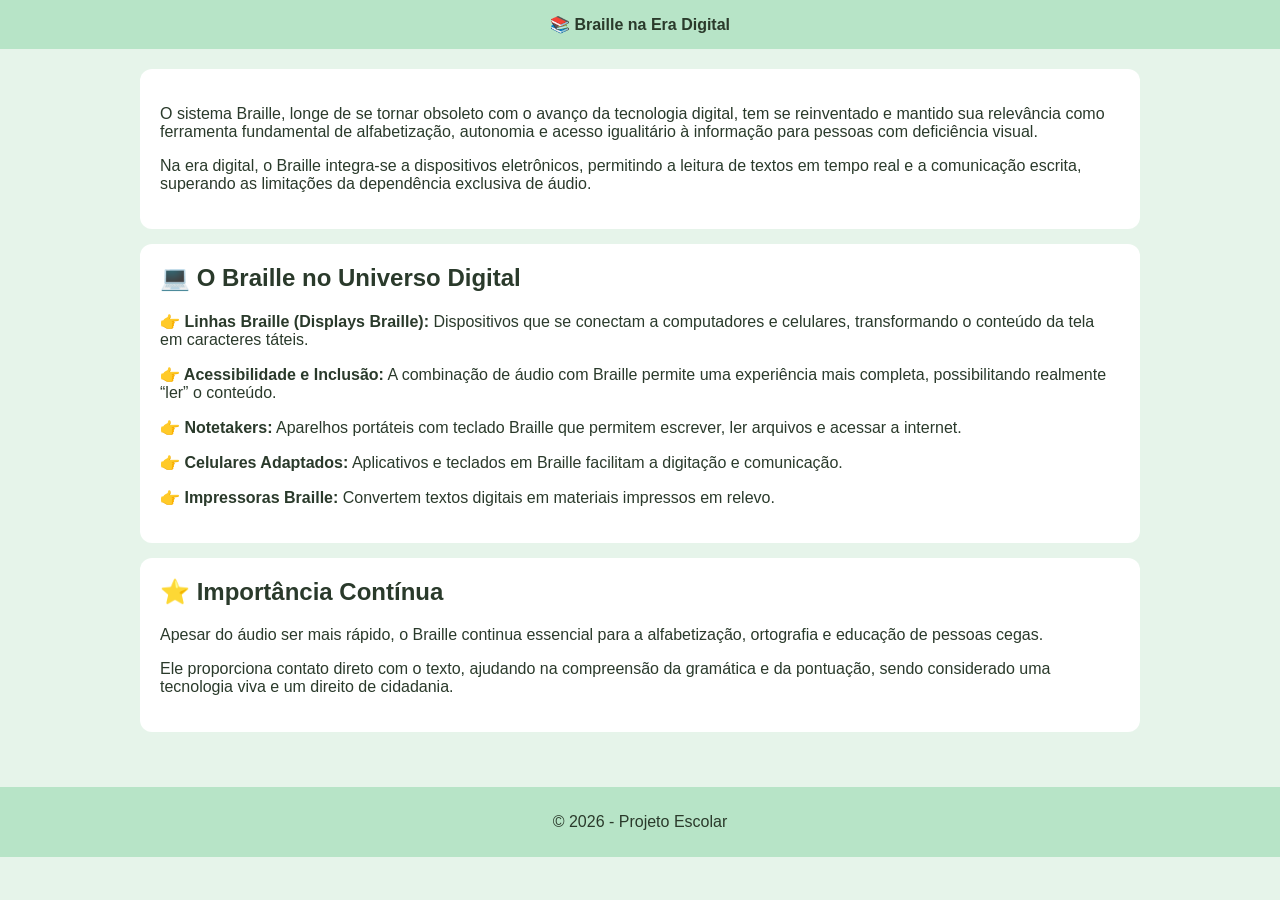
==== braile.html @ 9c51c292 "Create braile.html" ====
<!DOCTYPE html>
<html lang="pt-BR">
<head>
<meta charset="UTF-8">
<meta name="viewport" content="width=device-width, initial-scale=1.0">
<title>Braille na Era Digital</title>

<style>
body {
  margin: 0;
  font-family: Segoe UI, Arial;
  background: #e6f4ea;
  color: #2a3a2b;
}

header {
  background: #b7e4c7;
  padding: 15px;
  text-align: center;
  font-weight: bold;
}

.container {
  padding: 20px;
  max-width: 1000px;
  margin: auto;
}

.card {
  background: white;
  padding: 20px;
  border-radius: 12px;
  margin-bottom: 15px;
  transition: 0.3s;
}

.card:hover {
  transform: translateY(-3px);
}

h2 {
  margin-top: 0;
}

footer {
  text-align: center;
  padding: 10px;
  background: #b7e4c7;
  margin-top: 20px;
}
</style>
</head>

<body>

<header>📚 Braille na Era Digital</header>

<div class="container">

  <div class="card">
    <p>
      O sistema Braille, longe de se tornar obsoleto com o avanço da tecnologia digital, tem se reinventado e mantido sua relevância como ferramenta fundamental de alfabetização, autonomia e acesso igualitário à informação para pessoas com deficiência visual.
    </p>
    <p>
      Na era digital, o Braille integra-se a dispositivos eletrônicos, permitindo a leitura de textos em tempo real e a comunicação escrita, superando as limitações da dependência exclusiva de áudio.
    </p>
  </div>

  <div class="card">
    <h2>💻 O Braille no Universo Digital</h2>

    <p><strong>👉 Linhas Braille (Displays Braille):</strong> Dispositivos que se conectam a computadores e celulares, transformando o conteúdo da tela em caracteres táteis.</p>

    <p><strong>👉 Acessibilidade e Inclusão:</strong> A combinação de áudio com Braille permite uma experiência mais completa, possibilitando realmente “ler” o conteúdo.</p>

    <p><strong>👉 Notetakers:</strong> Aparelhos portáteis com teclado Braille que permitem escrever, ler arquivos e acessar a internet.</p>

    <p><strong>👉 Celulares Adaptados:</strong> Aplicativos e teclados em Braille facilitam a digitação e comunicação.</p>

    <p><strong>👉 Impressoras Braille:</strong> Convertem textos digitais em materiais impressos em relevo.</p>
  </div>

  <div class="card">
    <h2>⭐ Importância Contínua</h2>
    <p>
      Apesar do áudio ser mais rápido, o Braille continua essencial para a alfabetização, ortografia e educação de pessoas cegas.
    </p>
    <p>
      Ele proporciona contato direto com o texto, ajudando na compreensão da gramática e da pontuação, sendo considerado uma tecnologia viva e um direito de cidadania.
    </p>
  </div>

</div>

<footer>
  <p>© 2026 - Projeto Escolar</p>
</footer>

</body>
</html>
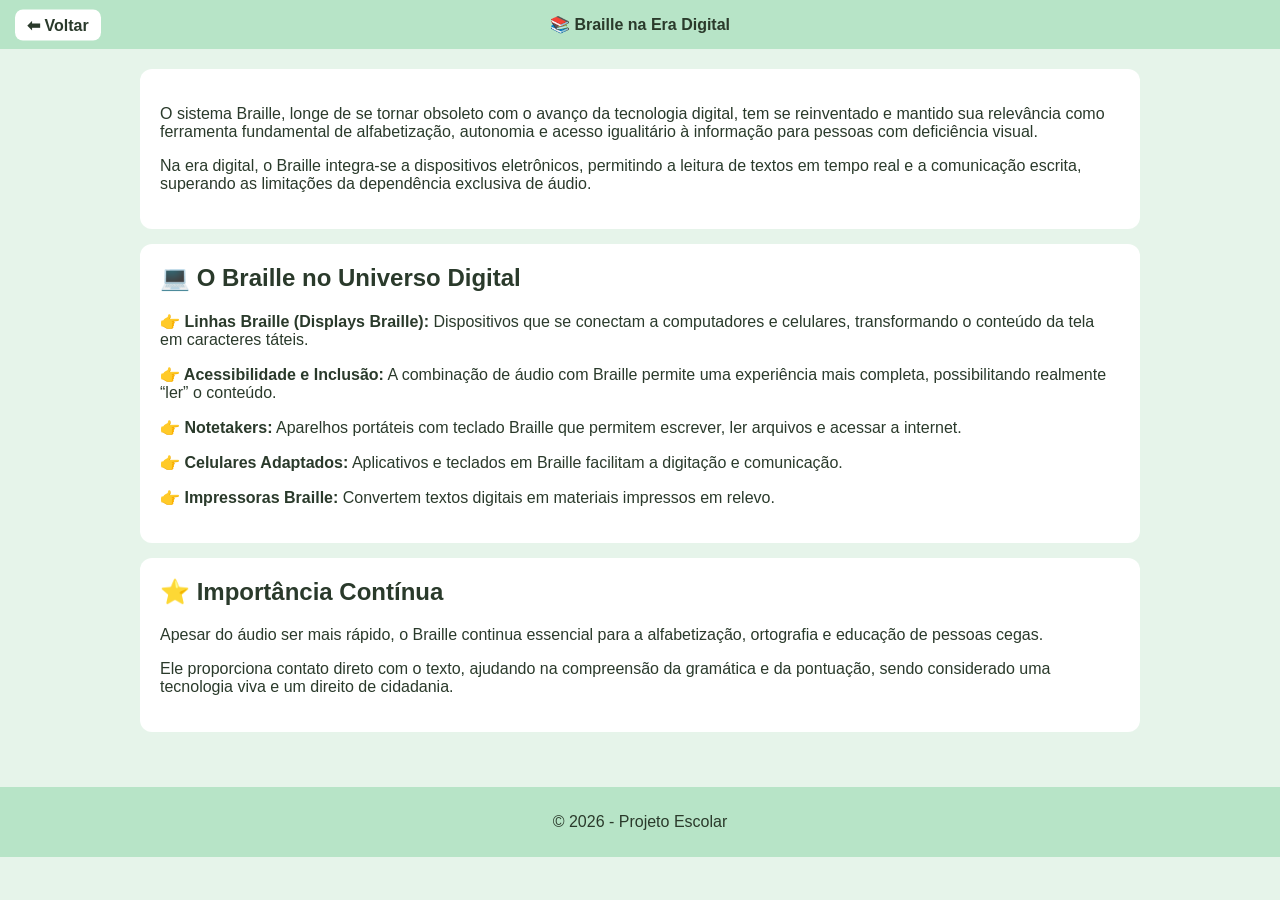
==== commit bbfc6af2: "Update braile.html" ====
--- a/braile.html
+++ b/braile.html
@@ -18,6 +18,26 @@
   padding: 15px;
   text-align: center;
   font-weight: bold;
+  position: relative;
+}
+
+/* BOTÃO VOLTAR */
+.voltar {
+  position: absolute;
+  left: 15px;
+  top: 50%;
+  transform: translateY(-50%);
+  text-decoration: none;
+  background: white;
+  padding: 6px 12px;
+  border-radius: 8px;
+  color: #2a3a2b;
+  font-weight: bold;
+  transition: 0.3s;
+}
+
+.voltar:hover {
+  background: #d8f3dc;
 }
 
 .container {
@@ -53,7 +73,10 @@
 
 <body>
 
-<header>📚 Braille na Era Digital</header>
+<header>
+  <a href="index.html" class="voltar">⬅ Voltar</a>
+  📚 Braille na Era Digital
+</header>
 
 <div class="container">
 
